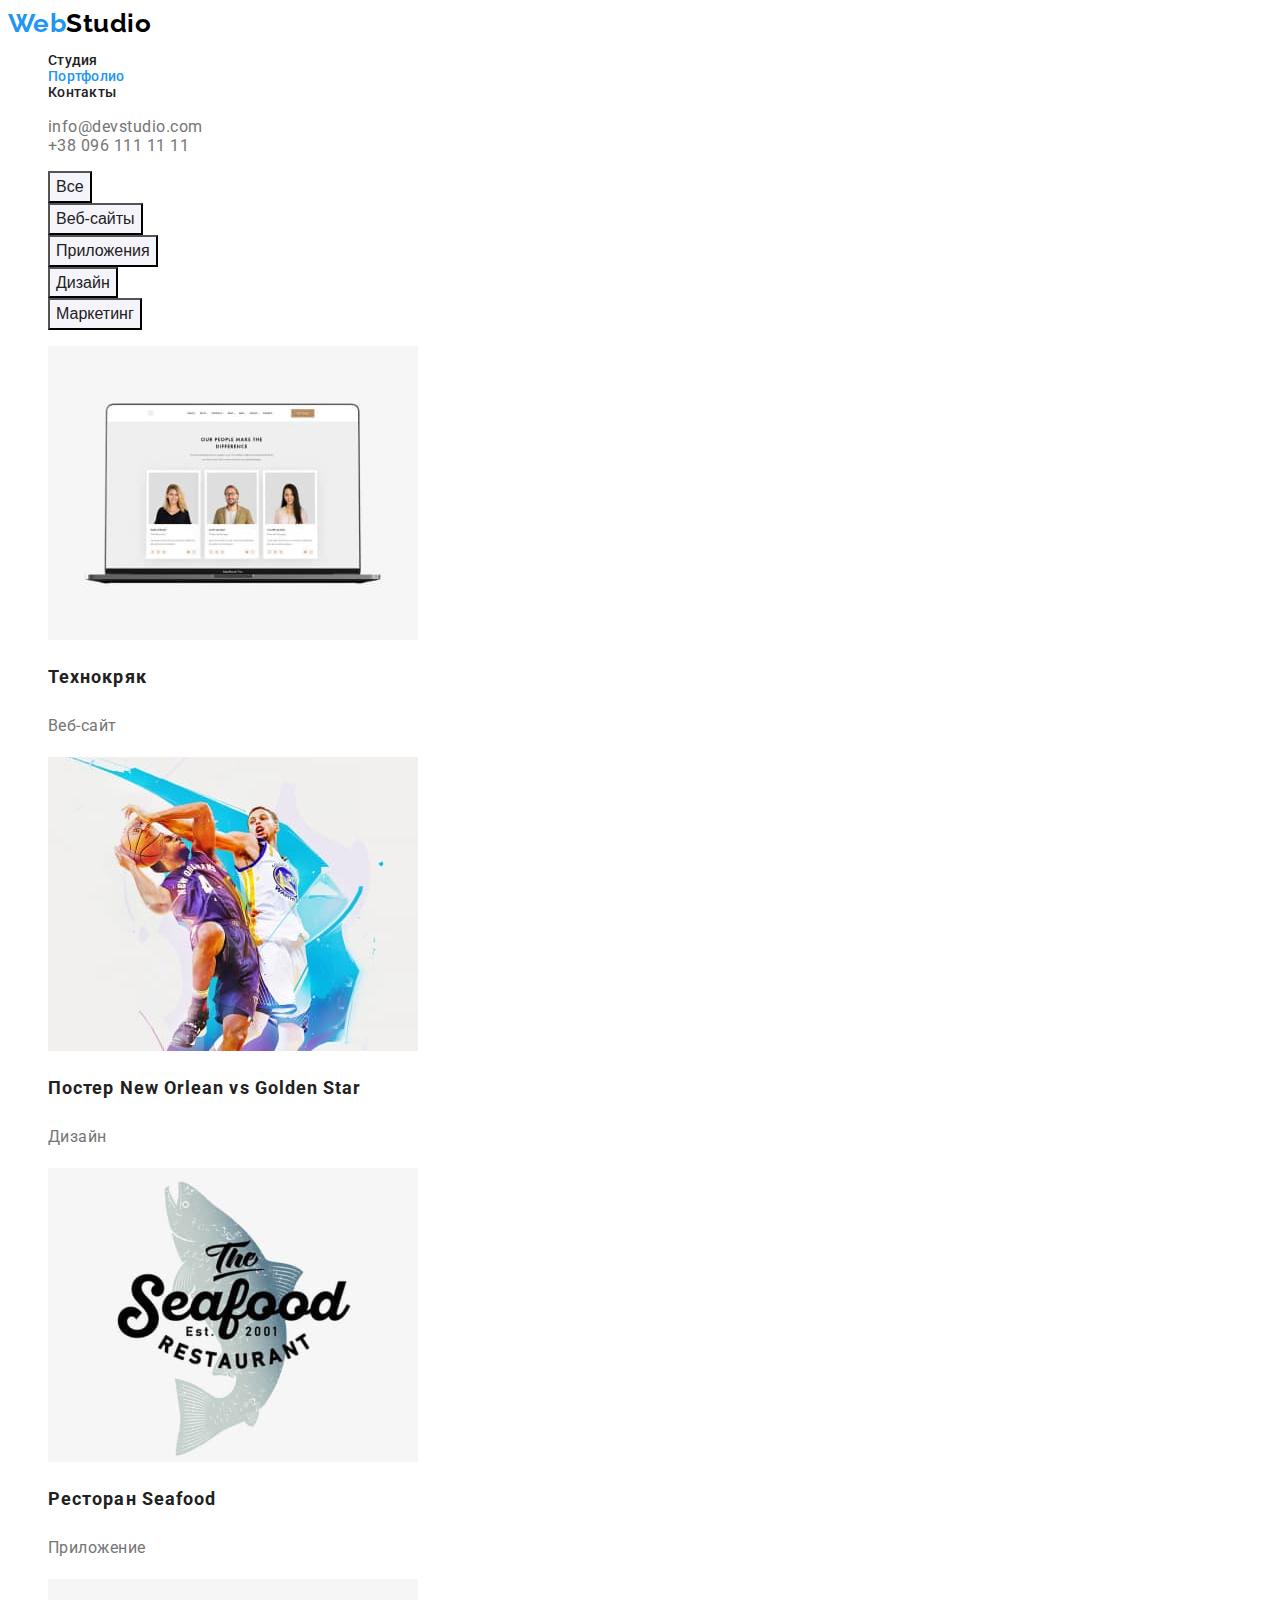
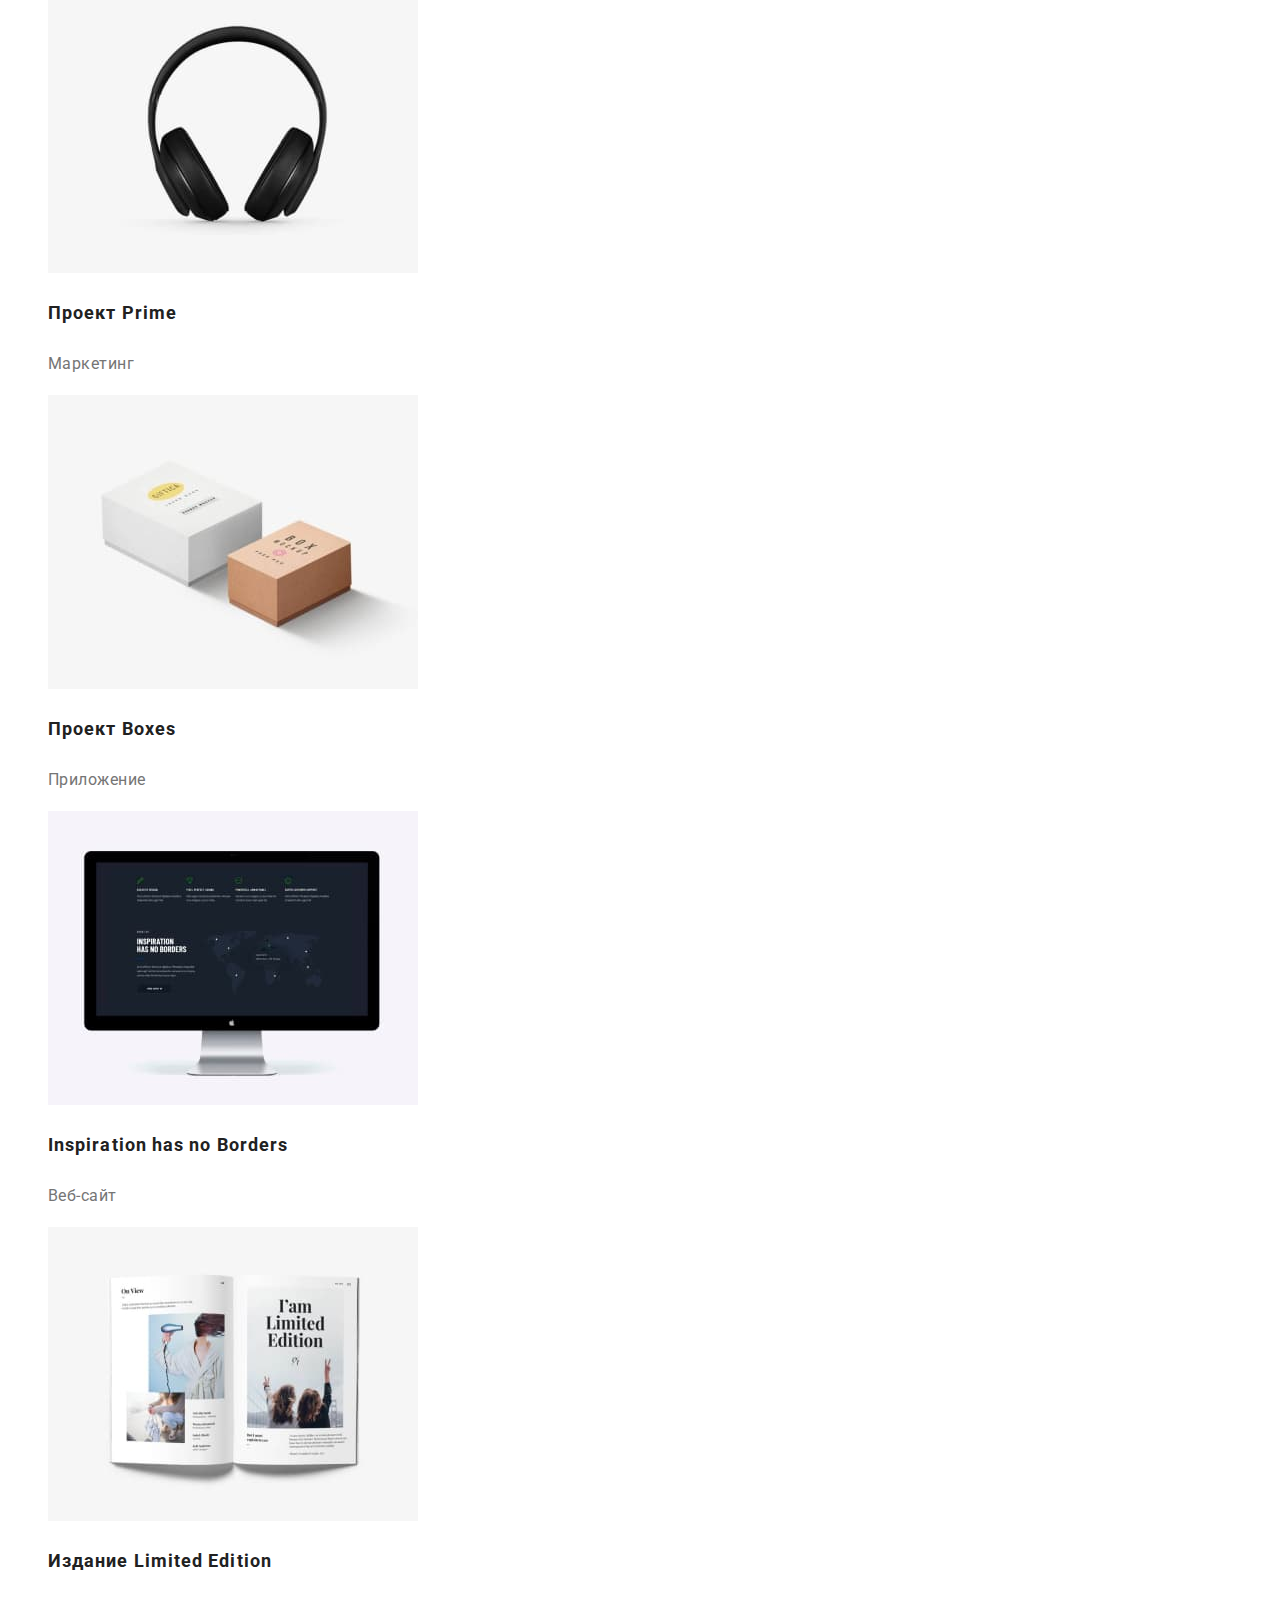
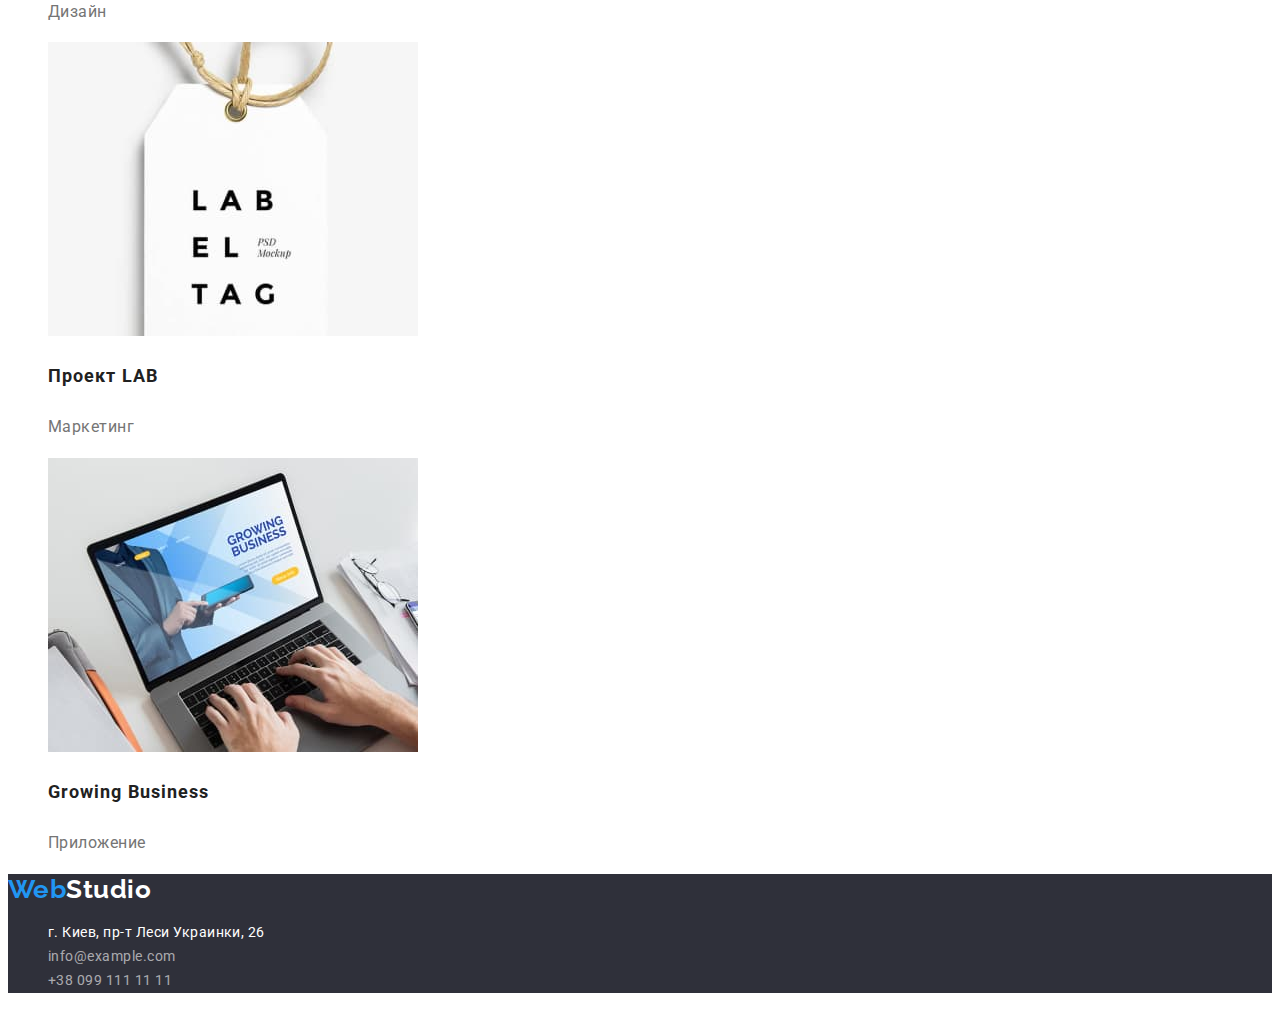
==== portfolio.html @ 61e6605f "добавляет страницу портфолио, цвета и шрифты" ====
<!DOCTYPE html>
<html lang="ru">

<head>
    <meta charset="UTF-8">
    <meta http-equiv="X-UA-Compatible" content="IE=edge">
    <meta name="viewport" content="width=device-width, initial-scale=1.0">
    <title>Студия</title>
    <link rel="preconnect" href="https://fonts.gstatic.com">
    <link
        href="https://fonts.googleapis.com/css2?family=Raleway:wght@700&family=Roboto:wght@400;500;700;900&display=swap"
        rel="stylesheet">
    <link rel="stylesheet" href="./css/styles.css">
</head>

<body>

    <!--Header-->

    <header class="page-header">
        <nav>
            <a href="" class="logo">Web<span class="logo-studio">Studio</span> </a>
            <ul class="site-nav list">
                <li><a href="./index.html" class="link">Студия</a></li>
                <li><a href="" class="link current">Портфолио</a></li>
                <li><a href="" class="link">Контакты</a></li>
            </ul>
        </nav>
        <ul class="auth-nav list">
            <li><a href="" class="auth-link">info@devstudio.com</a></li>
            <li><a href="tel:+380961111111" class="auth-link">+38 096 111 11 11</a></li>
        </ul>
    </header>
    <main>
        <section>

            <!--filtr-->

            <ul class="list">
                <li><button type="button" class="filtr">Все</button></li>
                <li><button type="button" class="filtr">Веб-сайты</button></li>
                <li><button type="button" class="filtr">Приложения</button></li>
                <li><button type="button" class="filtr">Дизайн</button></li>
                <li><button type="button" class="filtr">Маркетинг</button></li>
            </ul>

            <!--projects-->

            <ul class="list">
                <li> <img src="./images/project1.jpg" alt="" width="370">
                    <h2 class="project-title">Технокряк</h2>
                    <p class="project-type">Веб-сайт</p>
                </li>
                <li><img src="./images/project2.jpg" alt="" width="370">
                    <h2 class="project-title">Постер New Orlean vs Golden Star</h2>
                    <p class="project-type">Дизайн</p>
                </li>
                <li><img src="./images/project3.jpg" alt="" width="370">
                    <h2 class="project-title">Ресторан Seafood</h2>
                    <p class="project-type">Приложение</p>
                </li>
                <li><img src="./images/project4.jpg" alt="" width="370">
                    <h3 class="project-title">Проект Prime</h3>
                    <p class="project-type">Маркетинг</p>
                </li>
                <li><img src="./images/project5.jpg" alt="" width="370">
                    <h3 class="project-title">Проект Boxes</h3>
                    <p class="project-type">Приложение</p>
                </li>
                <li><img src="./images/project6.jpg" alt="" width="370">
                    <h3 class="project-title">Inspiration has no Borders</h3>
                    <p class="project-type">Веб-сайт</p>
                </li>
                <li><img src="./images/project7.jpg" alt="" width="370">
                    <h3 class="project-title">Издание Limited Edition</h3>
                    <p class="project-type">Дизайн</p>
                </li>
                <li><img src="./images/project8.jpg" alt="" width="370">
                    <h3 class="project-title">Проект LAB</h3>
                    <p class="project-type">Маркетинг</p>
                </li>
                <li><img src="./images/project9.jpg" alt="" width="370">
                    <h3 class="project-title">Growing Business</h3>
                    <p class="project-type">Приложение</p>
                </li>
            </ul>
        </section>
    </main>

    <!--Footer-->

    <footer class="footer">
        <a href="" class="logo">Web<span class="secondary-logo-studio">Studio</span> </a>
        <address>
            <ul class="list">
                <li class="address">г. Киев, пр-т Леси Украинки, 26</li>
                <li class="contacts">info@example.com</li>
                <li class="contacts">+38 099 111 11 11</li>
            </ul>
        </address>
    </footer>

</body>

</html>
---- css/styles.css ----
:root {
    --primary-text-colour: #757575;
    --title-text-colour: #212121; 
    --accent-text-colour: #2196F3;
    --object-colour: #FFFFFF;
    --secondary-background-colour: #2F303A;
    --variative-backgroung-colour:#F5F4FA;
}
body {
    background-color: var(--object-colour);
    color:var(--primary-text-colour); 
    font-family: Roboto, sans-serif;
    font-weight: 400;
    letter-spacing: 0.03em
}
.list {
    list-style: none;
}

/*header*/

.logo {
    color: var(--accent-text-colour);
    font-family: Raleway, sans-serif;
    font-weight: 700;
    font-size: 26px;
    line-height: 1.19;
    text-decoration: none;
    
}
.logo-studio {
    color: #000000;
    font-family: Raleway, sans-serif;
    font-weight: 700;
    font-size: 26px;
    line-height: 1.19;
}
.site-nav {
    color: var(--title-text-colour);
    font-weight: 500;
    font-size: 14px;
    line-height: 1.14;
    letter-spacing: 0.02em;
    
}
.link {
    color: var(--title-text-colour);
    text-decoration: none;
}
.site-nav .link:hover,
.site-nav .link:focus {
    color: var(--accent-text-colour); 
}
.link.current{
   color: var(--accent-text-colour); 
}
.auth-link {
    color: var(--primary-text-colour);
    text-decoration: none;
}
.auth-link:hover,
.auth-link:focus {
    color: var(--accent-text-colour);
}
.section {
    color: var(--primary-text-colour);
}
.section-title{
    color: var(--title-text-colour);
    font-weight: 700;
    font-size: 36px;
    line-height: 42px;
    text-align: center;
}
/*hero*/

.hero-title {
    color: var(--object-colour);
    font-weight: 900;
    font-size: 44px;
    line-height: 1.36;
    text-align: center;
    letter-spacing: 0.06em;
    text-transform: uppercase;
}
.hero {
    background-color: var(--secondary-background-colour);
}
.button {
    font-family: inherit;
    color: var(--object-colour);
    background-color: var(--accent-text-colour);
    font-weight: 700;
    font-size: 16px;
    line-height: 1.87;
    display: flex;
    align-items: center;
    text-align: center;
    letter-spacing: 0.06em;
    cursor: pointer;

}
 
/*features*/
.features-title {
    color: var(--title-text-colour);
    font-weight: 700;
    font-size: 14px;
    line-height: 1.14;
    text-transform: uppercase;
}
    
.features-text {
    font-size: 14px;
    line-height: 1.71;
}
/*Team*/
.team {
    background-color: var(--variative-backgroung-colour);
}

.team-member-name{
    color: var(--title-text-colour);
    font-weight: 500;
    font-size: 16px;
    line-height: 1.18;    
}
.team-member-job {
    font-size: 16px;
    line-height: 1.18;   
}


/*footer*/

.footer {
    background-color: var(--secondary-background-colour);
}
.secondary-logo-studio {
    color: var(--object-colour);
}
.address {
    color: var(--object-colour);
    font-style: normal;
    font-weight: 400;
    font-size: 14px;
    line-height: 1.71;
}

.contacts {
    color: rgba(255, 255, 255, 0.6);
    font-style: normal;
    font-weight: 400;
    font-size: 14px;
    line-height: 1.71;
}
.contacts:hover,
.contacts:focus {
    color: var(--accent-text-colour); 
}
/*portfolio*/

.filtr {
    background-color: rgba(245, 244, 250, 1);
    color: var(--title-text-colour);
    font-weight: 500;
    font-size: 16px;
    line-height: 1.62;
    text-align: center; 
    cursor: pointer;
}

.filtr:hover,
.filtr:focus { 
    background-color:var(--accent-text-colour); 
    color:  var(--object-colour);
    
}
 /* projects*/

 .project-title {
    color: var(--title-text-colour);
    font-weight: 700;
    font-size: 18px;
    line-height: 2.00;
    letter-spacing: 0.06em;
 }
 .project-type {
    font-size: 16px;
    line-height: 1.87;
 }
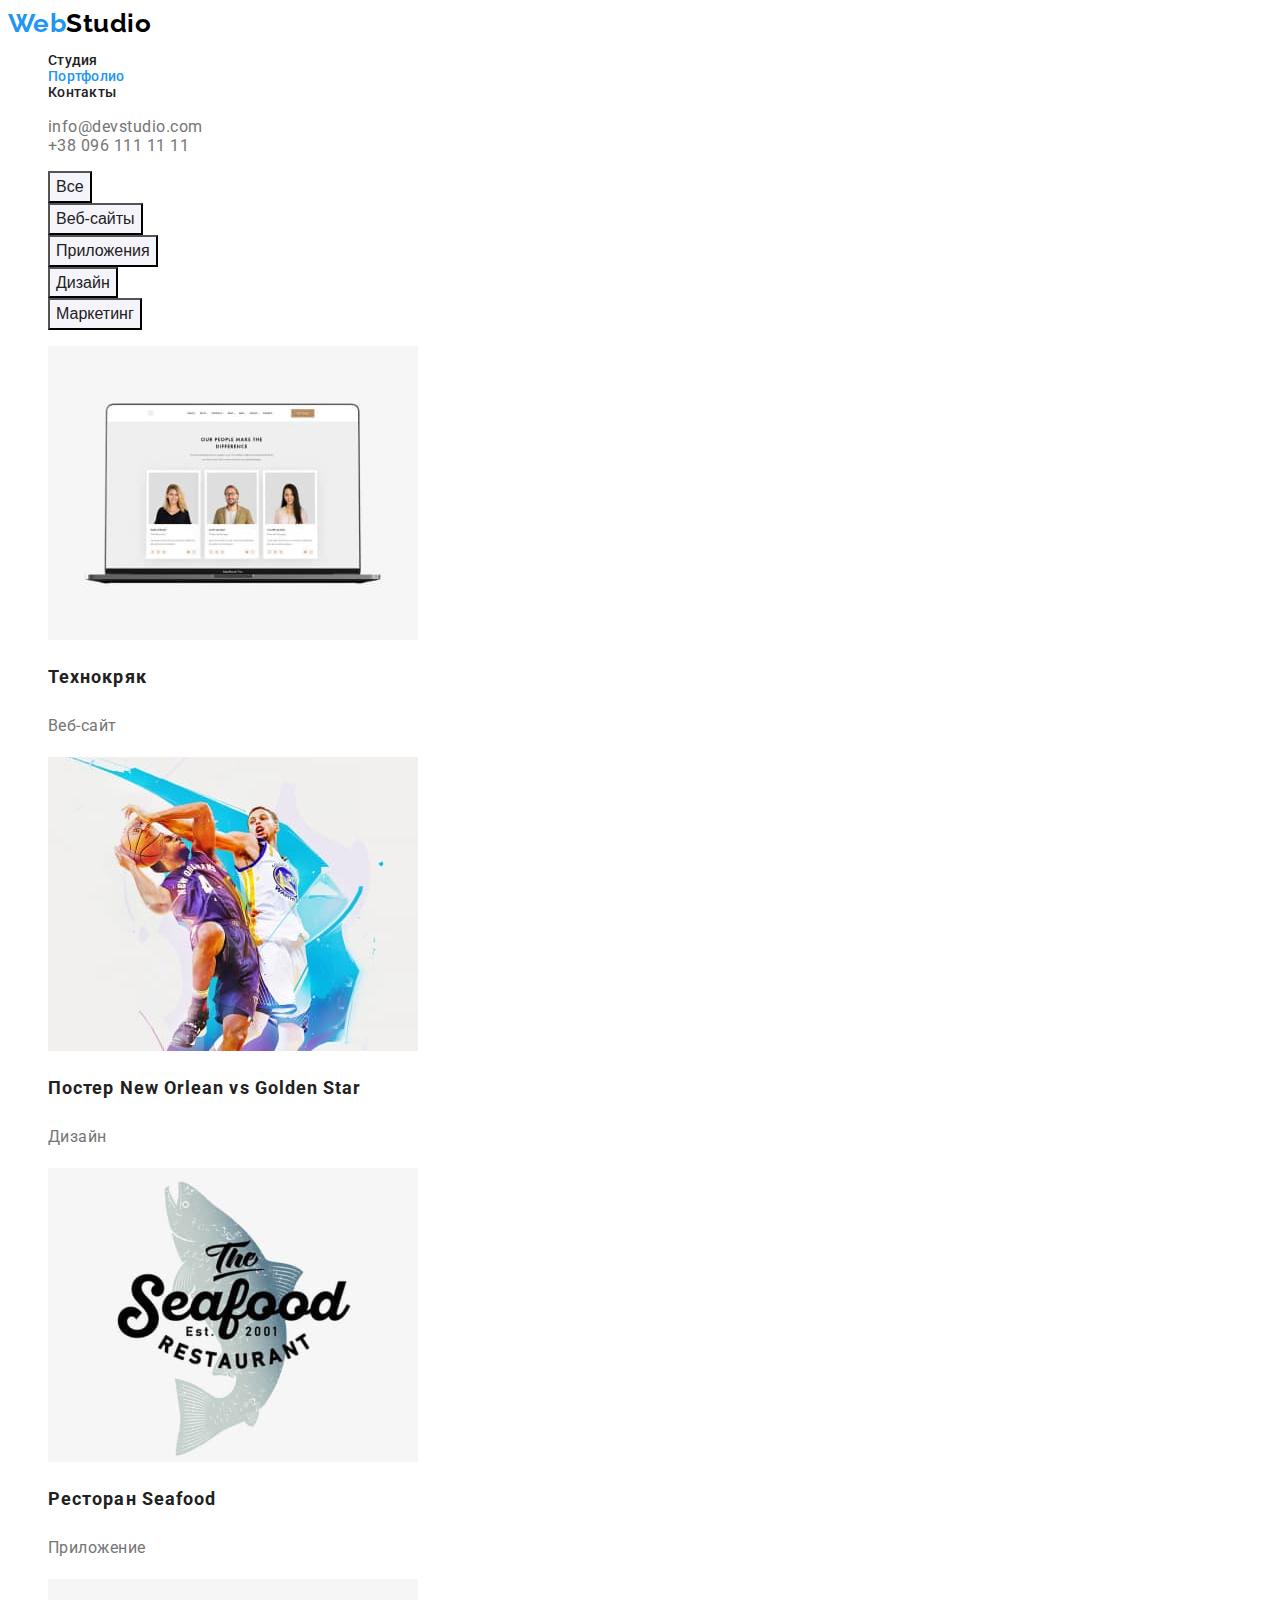
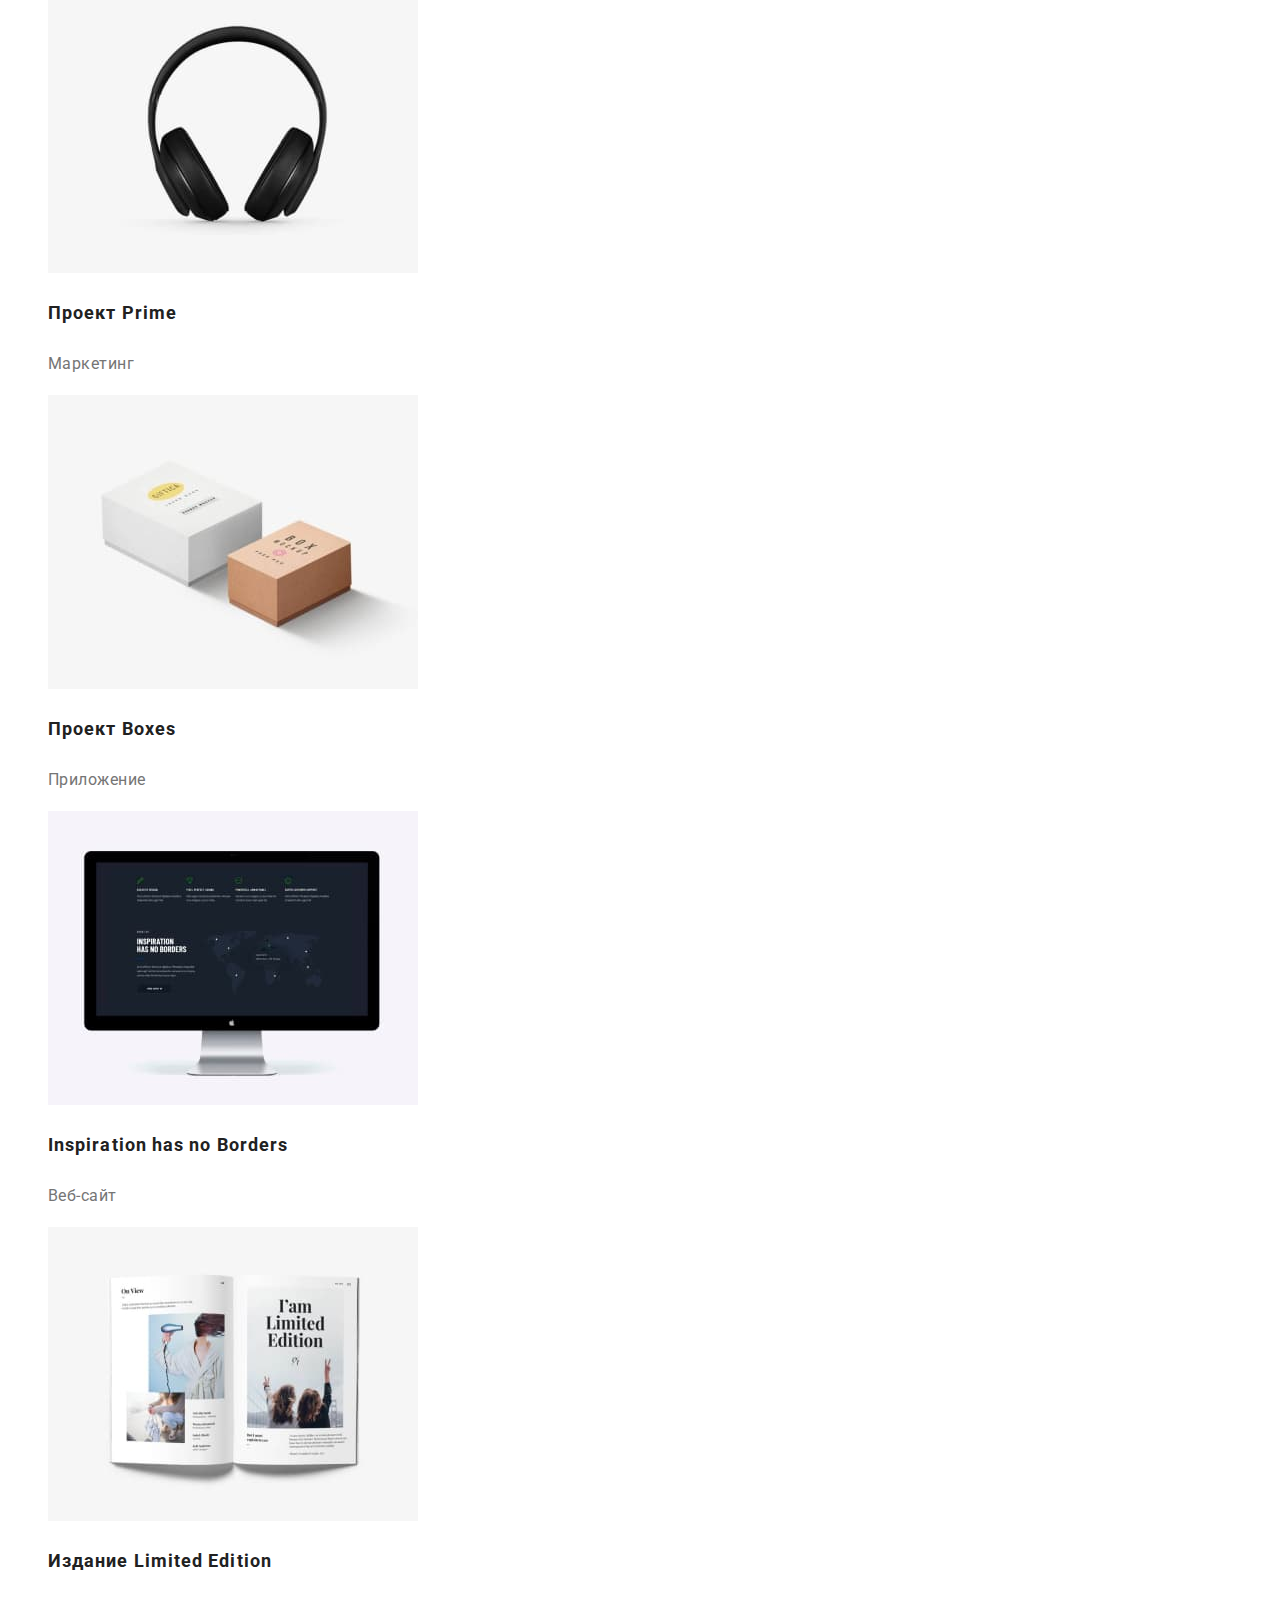
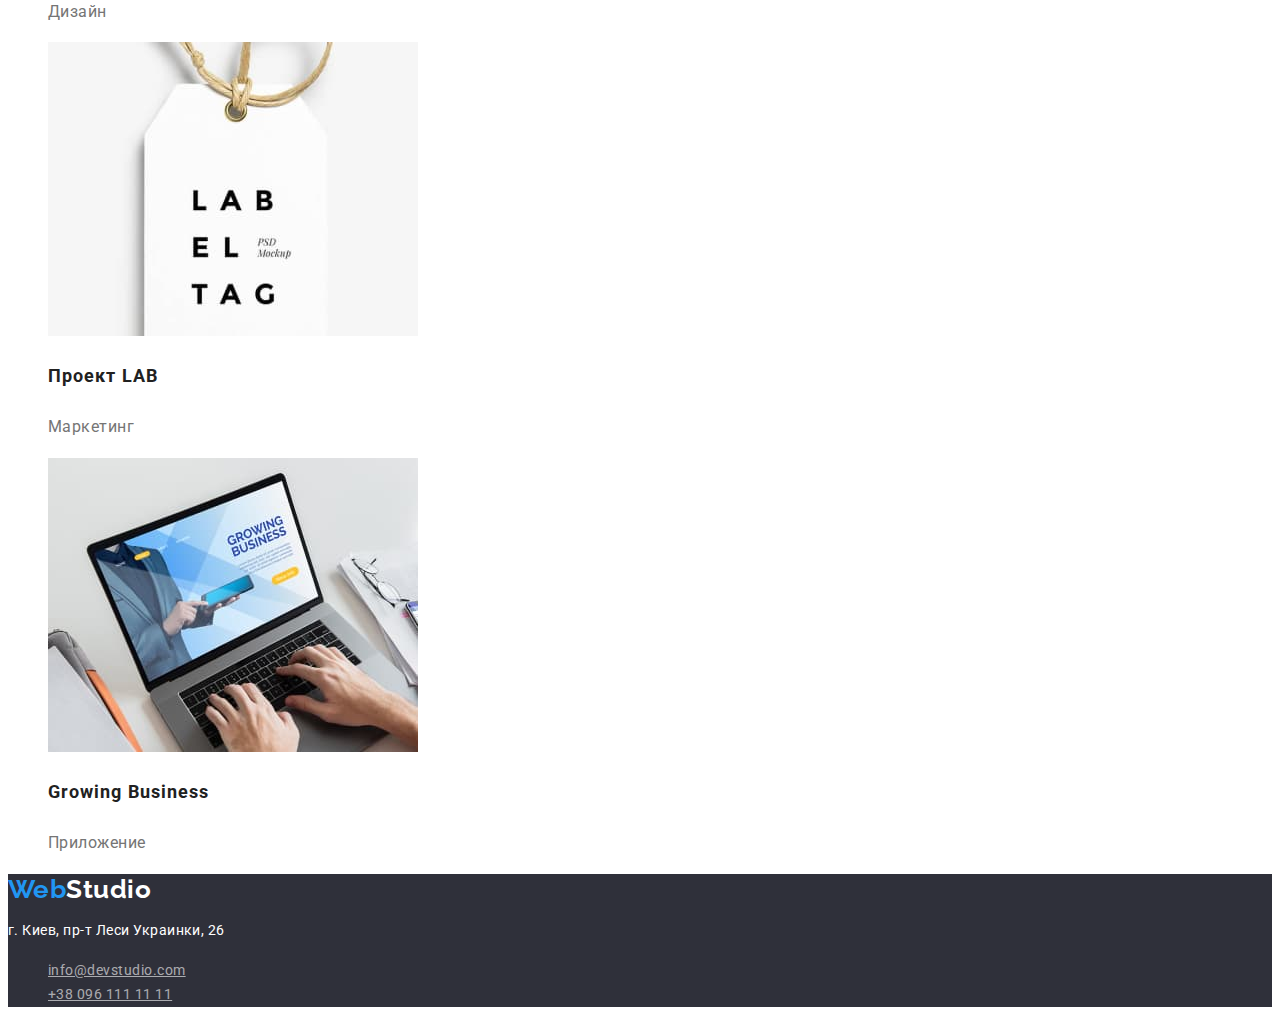
==== commit 0e2b930f: "добавляет значения в навигацию" ====
--- a/portfolio.html
+++ b/portfolio.html
@@ -27,7 +27,7 @@
             </ul>
         </nav>
         <ul class="auth-nav list">
-            <li><a href="" class="auth-link">info@devstudio.com</a></li>
+            <li><a href="mailto:info@devstudio.com" class="auth-link">info@devstudio.com</a></li>
             <li><a href="tel:+380961111111" class="auth-link">+38 096 111 11 11</a></li>
         </ul>
     </header>
@@ -92,14 +92,15 @@
     <footer class="footer">
         <a href="" class="logo">Web<span class="secondary-logo-studio">Studio</span> </a>
         <address>
+            <p class="address">г. Киев, пр-т Леси Украинки, 26</p>
             <ul class="list">
-                <li class="address">г. Киев, пр-т Леси Украинки, 26</li>
-                <li class="contacts">info@example.com</li>
-                <li class="contacts">+38 099 111 11 11</li>
+                <li><a href="mailto:info@devstudio.com" class="contacts">info@devstudio.com</a></li>
+                <li><a href="tel:+380961111111" class="contacts">+38 096 111 11 11</a></li>
             </ul>
         </address>
     </footer>
 
+
 </body>
 
 </html>